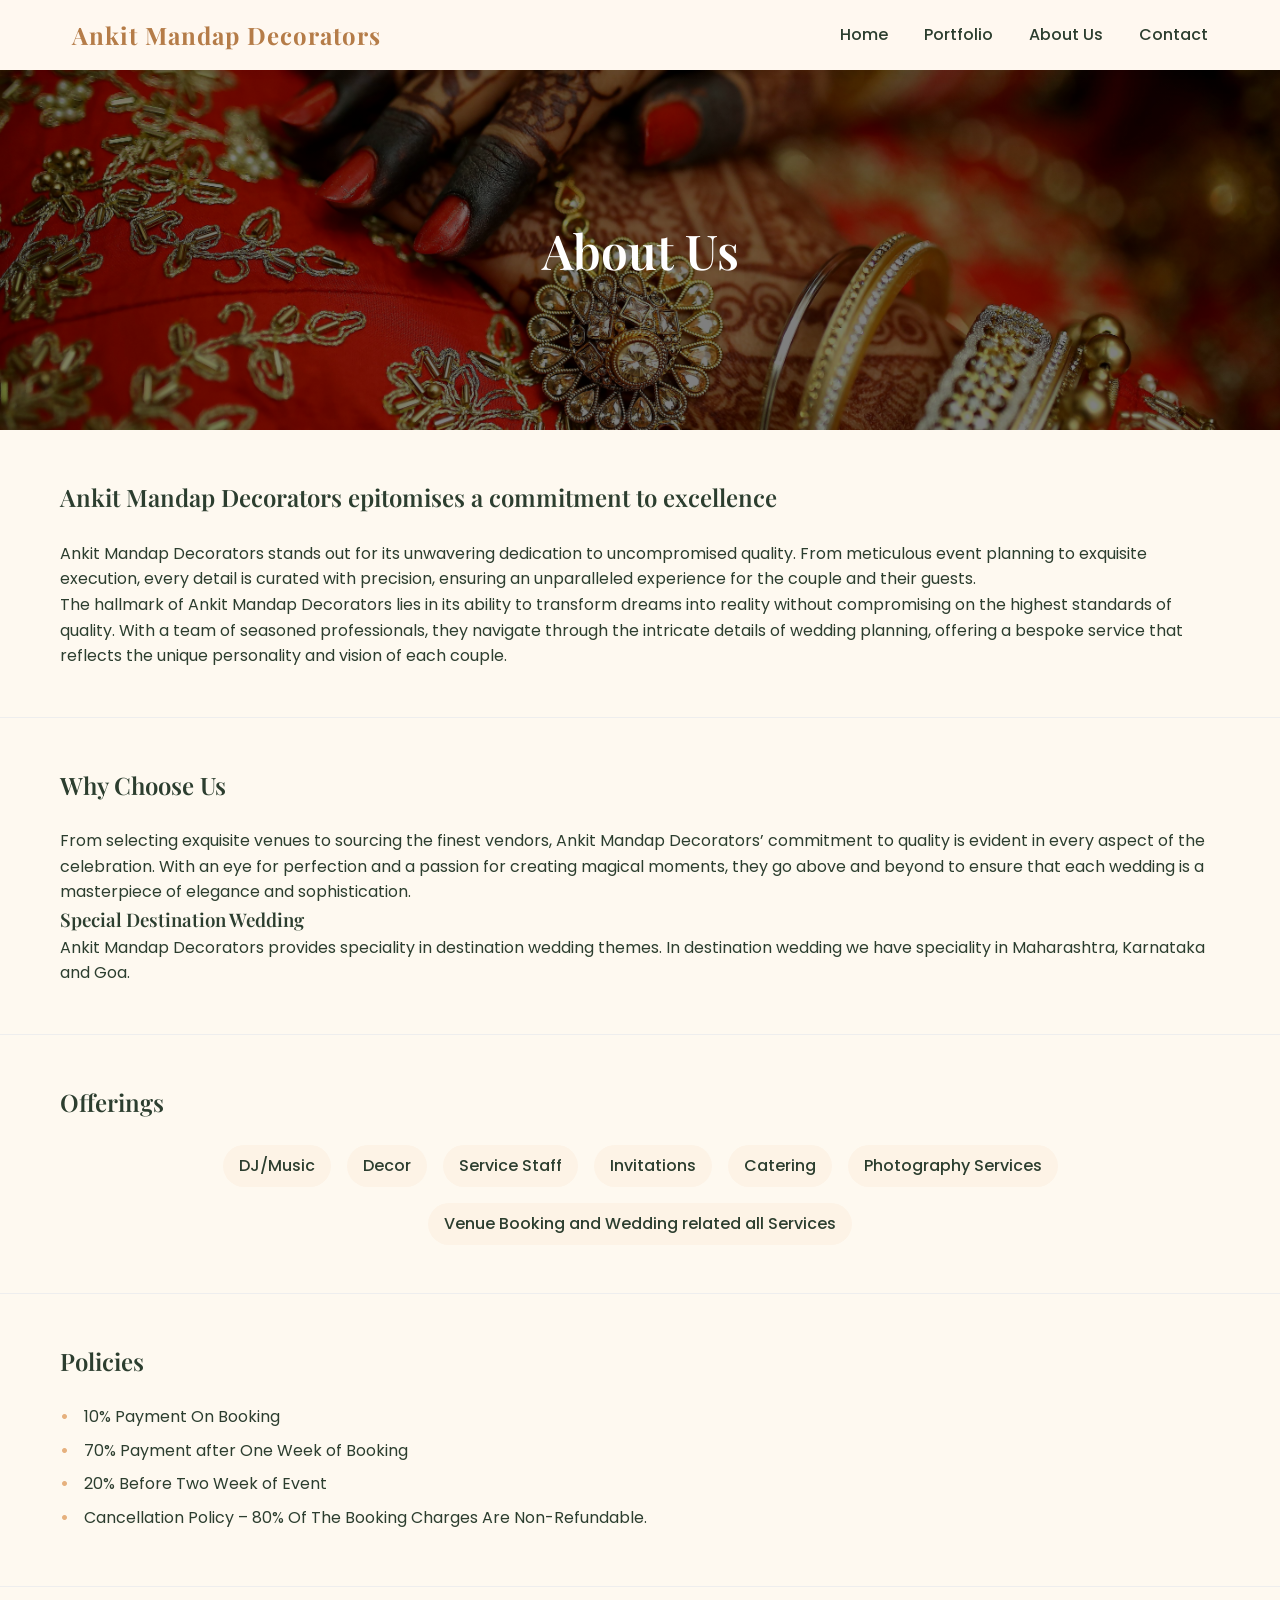
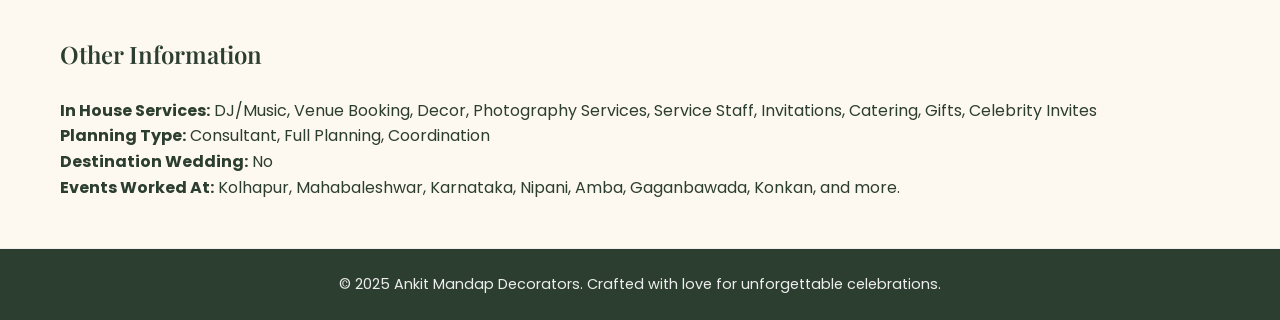
==== about.html @ 356655b7 "Initial commit" ====
<!DOCTYPE html>
<html lang="en">
<head>
    <meta charset="UTF-8">
    <meta name="viewport" content="width=device-width, initial-scale=1.0">
    <title>About Us | Ankit Mandap Decorators</title>
    <link rel="stylesheet" href="style.css">
    <link href="https://fonts.googleapis.com/css2?family=Playfair+Display:wght@400;600;700&family=Poppins:wght@300;400;500;600&display=swap" rel="stylesheet">
    <link rel="stylesheet" href="https://cdnjs.cloudflare.com/ajax/libs/font-awesome/6.0.0-beta3/css/all.min.css">
    <link rel="icon" href="assets/favicon.ico">
</head>
<body>
    <header>
        <nav>
            <div class="logo">Ankit Mandap Decorators</div>
            <div class="menu-icon" id="menuIcon">
                <i class="fas fa-bars"></i>
            </div>
            <div class="nav-links" id="navLinks">
                <a href="index.html">Home</a>
                <a href="portfolio.html">Portfolio</a>
                <a href="about.html">About Us</a>
                <a href="contact.html">Contact</a>
            </div>
        </nav>
    </header>

    <main>
        <section class="page-hero">
            <div class="container">
                <h1>About Us</h1>
            </div>
        </section>

        <section class="about-intro">
            <div class="container">
                <h2>Ankit Mandap Decorators epitomises a commitment to excellence</h2>
                <p>Ankit Mandap Decorators stands out for its unwavering dedication to uncompromised quality. From meticulous event planning to exquisite execution, every detail is curated with precision, ensuring an unparalleled experience for the couple and their guests.</p>
                <p>The hallmark of Ankit Mandap Decorators lies in its ability to transform dreams into reality without compromising on the highest standards of quality. With a team of seasoned professionals, they navigate through the intricate details of wedding planning, offering a bespoke service that reflects the unique personality and vision of each couple.</p>
            </div>
        </section>

        <section class="why-choose">
            <div class="container">
                <h2>Why Choose Us</h2>
                <p>From selecting exquisite venues to sourcing the finest vendors, Ankit Mandap Decorators’ commitment to quality is evident in every aspect of the celebration. With an eye for perfection and a passion for creating magical moments, they go above and beyond to ensure that each wedding is a masterpiece of elegance and sophistication.</p>
                <h3>Special Destination Wedding</h3>
                <p>Ankit Mandap Decorators provides speciality in destination wedding themes. In destination wedding we have speciality in Maharashtra, Karnataka and Goa.</p>
            </div>
        </section>

        <section class="offerings">
            <div class="container">
                <h2>Offerings</h2>
                <div class="offerings-grid">
                    <span>DJ/Music</span><span>Decor</span><span>Service Staff</span>
                    <span>Invitations</span><span>Catering</span><span>Photography Services</span>
                    <span>Venue Booking and Wedding related all Services</span>
                </div>
            </div>
        </section>

        <section class="policies">
            <div class="container">
                <h2>Policies</h2>
                <ul>
                    <li>10% Payment On Booking</li>
                    <li>70% Payment after One Week of Booking</li>
                    <li>20% Before Two Week of Event</li>
                    <li>Cancellation Policy – 80% Of The Booking Charges Are Non-Refundable.</li>
                </ul>
            </div>
        </section>

        <section class="other-info">
            <div class="container">
                <h2>Other Information</h2>
                <p><strong>In House Services:</strong> DJ/Music, Venue Booking, Decor, Photography Services, Service Staff, Invitations, Catering, Gifts, Celebrity Invites</p>
                <p><strong>Planning Type:</strong> Consultant, Full Planning, Coordination</p>
                <p><strong>Destination Wedding:</strong> No</p>
                <p><strong>Events Worked At:</strong> Kolhapur, Mahabaleshwar, Karnataka, Nipani, Amba, Gaganbawada, Konkan, and more.</p>
            </div>
        </section>
    </main>

    <footer>
        <p>&copy; 2025 Ankit Mandap Decorators. Crafted with love for unforgettable celebrations.</p>
    </footer>

    <script src="script.js"></script>
</body>
</html>
---- style.css ----
/* style.css */
* {
    margin: 0;
    padding: 0;
    box-sizing: border-box;
}

body {
    font-family: 'Poppins', sans-serif;
    line-height: 1.6;
    color: #2c3e2f;
    background-color: #fef9f0;
    overflow-x: hidden;
}

h1, h2, h3 {
    font-family: 'Playfair Display', serif;
    font-weight: 600;
}

.container {
    max-width: 1200px;
    margin: 0 auto;
    padding: 0 20px;
}

/* ===== Header & Navigation ===== */
header {
    background: #fff8f0;
    box-shadow: 0 2px 10px rgba(0,0,0,0.05);
    position: sticky;
    top: 0;
    z-index: 100;
}
nav {
    display: flex;
    justify-content: space-between;
    align-items: center;
    padding: 1rem 2rem;
    max-width: 1200px;
    margin: 0 auto;
}
.logo {
    font-size: 1.5rem;
    font-weight: bold;
    font-family: 'Playfair Display', serif;
    color: #b57c48;
    letter-spacing: 1px;
}
.nav-links a {
    margin-left: 2rem;
    text-decoration: none;
    color: #2c3e2f;
    font-weight: 500;
    transition: color 0.3s ease;
}
.nav-links a:hover {
    color: #e6b17e;
}
.menu-icon {
    display: none;
    font-size: 1.8rem;
    cursor: pointer;
}

/* ===== Hero Section ===== */
.hero {
    background: linear-gradient(rgba(0,0,0,0.4), rgba(0,0,0,0.4)), url('assets/images/hero-bg.jpg') center/cover no-repeat;
    height: 85vh;
    display: flex;
    align-items: center;
    text-align: center;
    color: white;
}
.hero-content {
    width: 100%;
    animation: fadeInUp 1s ease-out;
}
.hero h1 {
    font-size: 3.5rem;
    margin-bottom: 1rem;
    letter-spacing: 1px;
}
.hero p {
    font-size: 1.2rem;
    margin-bottom: 2rem;
}
.btn {
    display: inline-block;
    background: #e6b17e;
    color: white;
    padding: 12px 30px;
    border-radius: 40px;
    text-decoration: none;
    font-weight: 600;
    transition: all 0.3s ease;
    border: none;
    cursor: pointer;
}
.btn:hover {
    background: #c97e3a;
    transform: translateY(-3px);
    box-shadow: 0 5px 15px rgba(0,0,0,0.2);
}

/* ===== Services Section ===== */
.services {
    padding: 4rem 0;
    background: #fff;
}
.service-grid {
    display: flex;
    flex-wrap: wrap;
    justify-content: center;
    gap: 2rem;
}
.service-card {
    text-align: center;
    flex: 1 1 150px;
    max-width: 150px;
    transition: transform 0.3s ease;
}
.service-card:hover {
    transform: translateY(-5px);
}
.service-card .icon {
    background: #fdf3e6;
    width: 100px;
    height: 100px;
    line-height: 100px;
    border-radius: 50%;
    margin: 0 auto 1rem;
    font-size: 2.5rem;
    color: #b57c48;
    transition: all 0.3s ease;
}
.service-card:hover .icon {
    background: #e6b17e;
    color: white;
    transform: scale(1.05);
}
.service-card h3 {
    font-size: 1.2rem;
    font-weight: 600;
}

/* ===== Ideas Section ===== */
.ideas {
    background: #fdf3e6;
    padding: 4rem 0;
    text-align: center;
}
.ideas h2 {
    margin-bottom: 1rem;
}
.ideas p {
    max-width: 700px;
    margin: 0 auto;
    font-size: 1.1rem;
}

/* ===== Testimonials ===== */
.testimonials {
    padding: 4rem 0;
    background: #fff;
}
.testimonial-grid {
    display: grid;
    grid-template-columns: repeat(auto-fit, minmax(320px, 1fr));
    gap: 2rem;
}
.testimonial-card {
    background: #fffaf5;
    padding: 1.5rem;
    border-radius: 20px;
    box-shadow: 0 5px 15px rgba(0,0,0,0.05);
    transition: all 0.3s ease;
}
.testimonial-card:hover {
    transform: translateY(-5px);
    box-shadow: 0 10px 25px rgba(0,0,0,0.1);
}
.testimonial-card h4 {
    font-size: 1.2rem;
    margin-bottom: 0.2rem;
}
.testimonial-card .date {
    color: #b57c48;
    font-size: 0.8rem;
    margin-bottom: 1rem;
    display: inline-block;
}
.testimonial-card p {
    font-style: italic;
    margin-bottom: 1rem;
    color: #4a5b4a;
}
.read-more {
    color: #e6b17e;
    text-decoration: none;
    font-weight: 500;
    cursor: pointer;
    transition: color 0.3s;
}
.read-more:hover {
    color: #b57c48;
}

/* ===== Stats Section ===== */
.stats {
    background: #e6b17e;
    color: white;
    padding: 3rem 0;
    text-align: center;
}
.stats-grid {
    display: flex;
    flex-wrap: wrap;
    justify-content: space-around;
    gap: 2rem;
}
.stat-item {
    flex: 1;
    min-width: 150px;
}
.stat-number {
    font-size: 2.5rem;
    font-weight: 700;
    font-family: 'Playfair Display', serif;
}
.stat-label {
    font-size: 1rem;
    letter-spacing: 1px;
}

/* ===== Contact Section (homepage) ===== */
.contact {
    padding: 4rem 0;
    background: #fff8f0;
}
.contact-grid {
    display: flex;
    flex-wrap: wrap;
    gap: 2rem;
    justify-content: space-between;
}
.contact-info {
    flex: 1;
    min-width: 250px;
}
.contact-info p {
    margin: 1rem 0;
    display: flex;
    align-items: center;
    gap: 10px;
}
.contact-form {
    flex: 1;
    min-width: 250px;
}
.contact-form input, .contact-form textarea {
    width: 100%;
    padding: 12px;
    margin-bottom: 1rem;
    border: 1px solid #ddd;
    border-radius: 8px;
    font-family: inherit;
    transition: border-color 0.3s;
}
.contact-form input:focus, .contact-form textarea:focus {
    outline: none;
    border-color: #e6b17e;
}
.contact-form button {
    background: #b57c48;
    color: white;
    border: none;
    padding: 12px 20px;
    border-radius: 40px;
    cursor: pointer;
    font-weight: 600;
    transition: background 0.3s;
}
.contact-form button:hover {
    background: #c97e3a;
}

/* ===== Footer ===== */
footer {
    background: #2c3e2f;
    color: #eee;
    text-align: center;
    padding: 1.5rem;
    font-size: 0.9rem;
}

/* ===== About Page Specific Styles ===== */
.page-hero {
    background: linear-gradient(rgba(0,0,0,0.5), rgba(0,0,0,0.5)), url('assets/images/about-hero.jpg') center/cover no-repeat;
    height: 40vh;
    display: flex;
    align-items: center;
    justify-content: center;
    text-align: center;
    color: white;
}
.page-hero h1 {
    font-size: 3rem;
}
.about-intro, .why-choose, .offerings, .policies, .other-info {
    padding: 3rem 0;
    border-bottom: 1px solid #eee;
}
.about-intro h2, .why-choose h2, .offerings h2, .policies h2, .other-info h2 {
    margin-bottom: 1.5rem;
}
.offerings-grid {
    display: flex;
    flex-wrap: wrap;
    gap: 1rem;
    justify-content: center;
}
.offerings-grid span {
    background: #fdf3e6;
    padding: 0.5rem 1rem;
    border-radius: 30px;
    font-weight: 500;
}
.policies ul {
    list-style: none;
}
.policies li {
    margin-bottom: 0.5rem;
    position: relative;
    padding-left: 1.5rem;
}
.policies li::before {
    content: "•";
    color: #e6b17e;
    font-weight: bold;
    position: absolute;
    left: 0;
}

/* ===== Portfolio Page Styles ===== */
.portfolio-section {
    padding: 4rem 0;
}
.tab-buttons {
    text-align: center;
    margin-bottom: 2rem;
}
.tab-btn {
    background: none;
    border: none;
    font-size: 1.2rem;
    margin: 0 1rem;
    padding: 0.5rem 1rem;
    cursor: pointer;
    border-bottom: 2px solid transparent;
    transition: all 0.3s;
}
.tab-btn.active {
    border-bottom-color: #e6b17e;
    color: #e6b17e;
}
.tab-content {
    display: none;
    animation: fadeIn 0.5s ease;
}
.tab-content.active {
    display: block;
}
.photo-gallery, .video-grid {
    display: grid;
    grid-template-columns: repeat(auto-fill, minmax(280px, 1fr));
    gap: 1.5rem;
}
.photo-gallery img {
    width: 100%;
    height: 250px;
    object-fit: cover;
    border-radius: 10px;
    transition: transform 0.3s ease, box-shadow 0.3s;
    cursor: pointer;
}
.photo-gallery img:hover {
    transform: scale(1.03);
    box-shadow: 0 10px 20px rgba(0,0,0,0.2);
}
video {
    width: 100%;
    border-radius: 10px;
    outline: none;
}

/* ===== Contact Page Specific ===== */
.contact-page {
    padding: 4rem 0;
}
.contact-page h1 {
    text-align: center;
    margin-bottom: 2rem;
}
.contact-details {
    background: #fffaf5;
    padding: 2rem;
    border-radius: 20px;
}
.contact-details h2 {
    margin-top: 1rem;
    margin-bottom: 0.5rem;
}
.contact-details p, .contact-details address {
    margin-bottom: 0.5rem;
    font-style: normal;
}
.map {
    margin-top: 2rem;
    border-radius: 10px;
    overflow: hidden;
}

/* ===== Animations ===== */
@keyframes fadeInUp {
    from {
        opacity: 0;
        transform: translateY(30px);
    }
    to {
        opacity: 1;
        transform: translateY(0);
    }
}
@keyframes fadeIn {
    from { opacity: 0; }
    to { opacity: 1; }
}

/* ===== Responsive Design ===== */
@media (max-width: 768px) {
    nav {
        flex-wrap: wrap;
    }
    .nav-links {
        display: none;
        width: 100%;
        flex-direction: column;
        text-align: center;
        padding: 1rem 0;
    }
    .nav-links.active {
        display: flex;
    }
    .nav-links a {
        margin: 0.5rem 0;
    }
    .menu-icon {
        display: block;
    }
    .hero h1 {
        font-size: 2.2rem;
    }
    h2 {
        font-size: 1.8rem;
    }
    .service-card {
        flex: 1 1 100px;
    }
    .testimonial-grid {
        grid-template-columns: 1fr;
    }
    .contact-grid {
        flex-direction: column;
    }
    .page-hero h1 {
        font-size: 2rem;
    }
    .offerings-grid {
        gap: 0.8rem;
    }
}
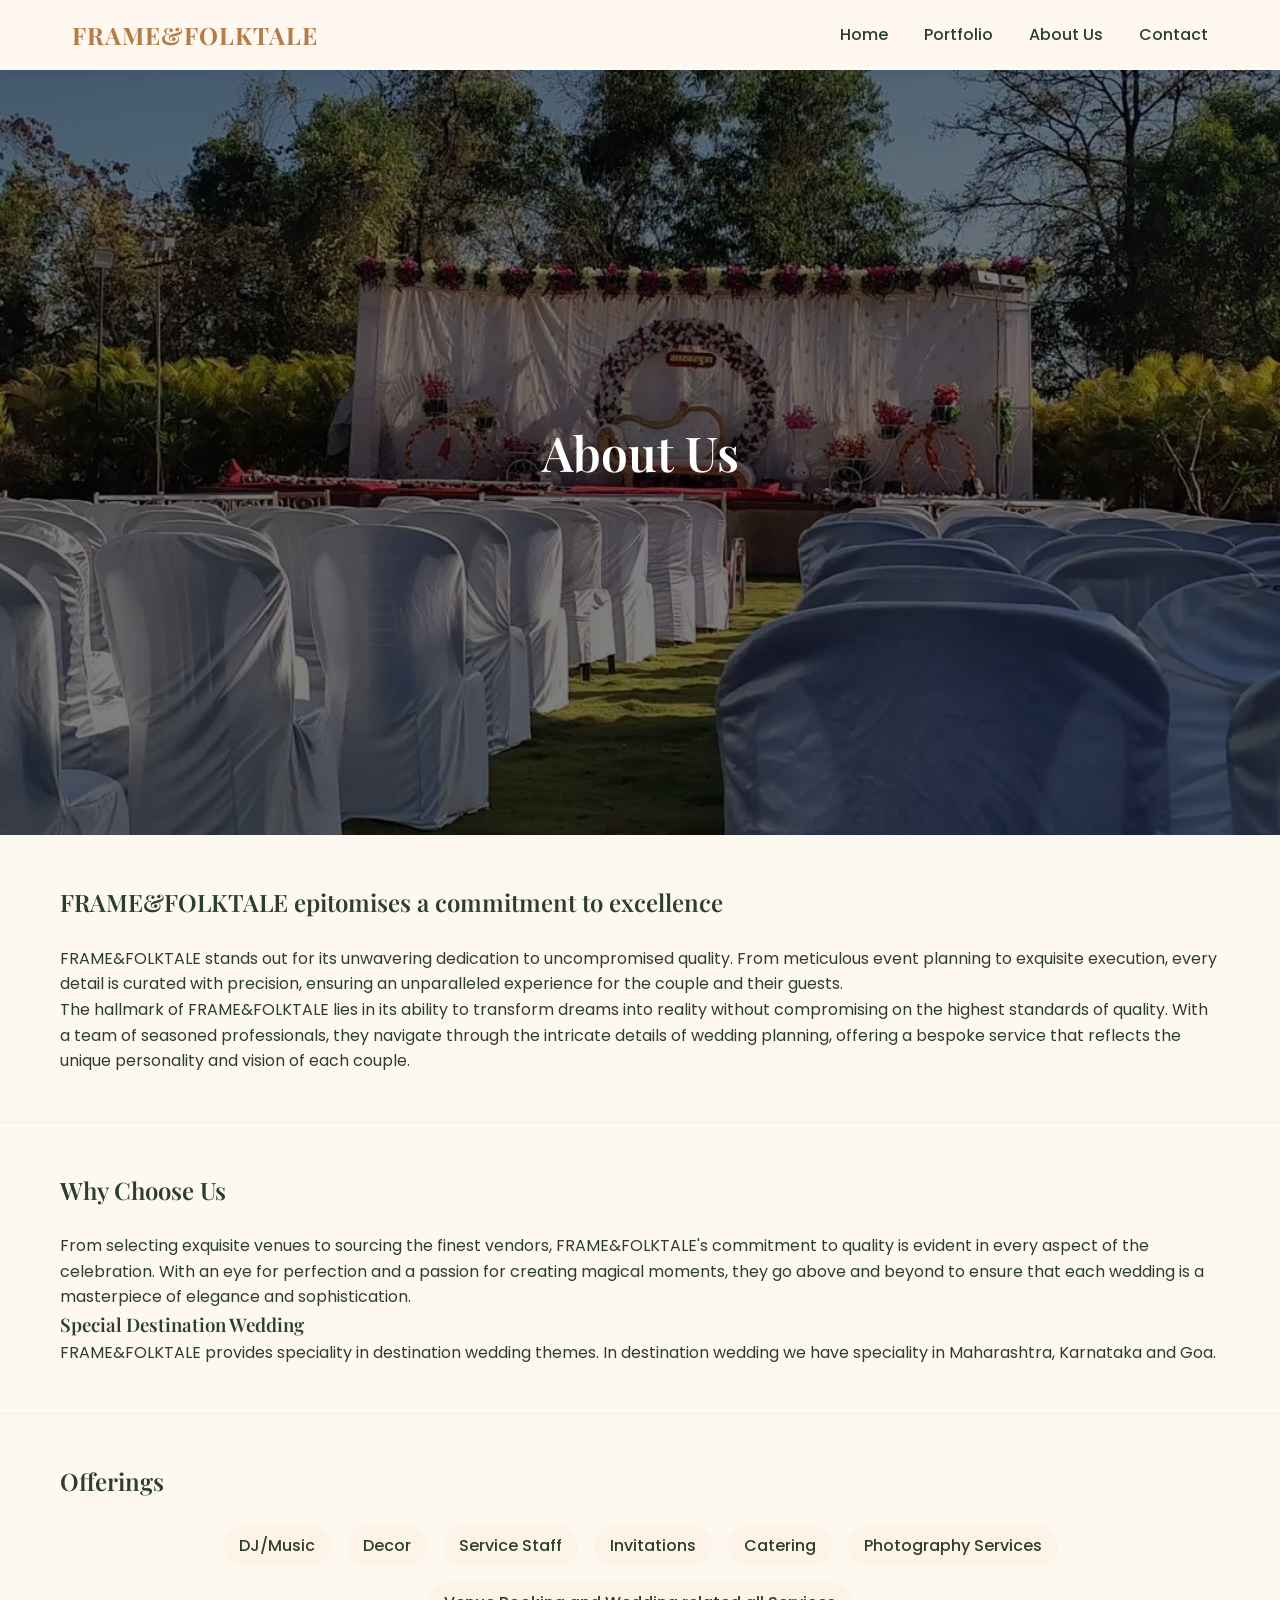
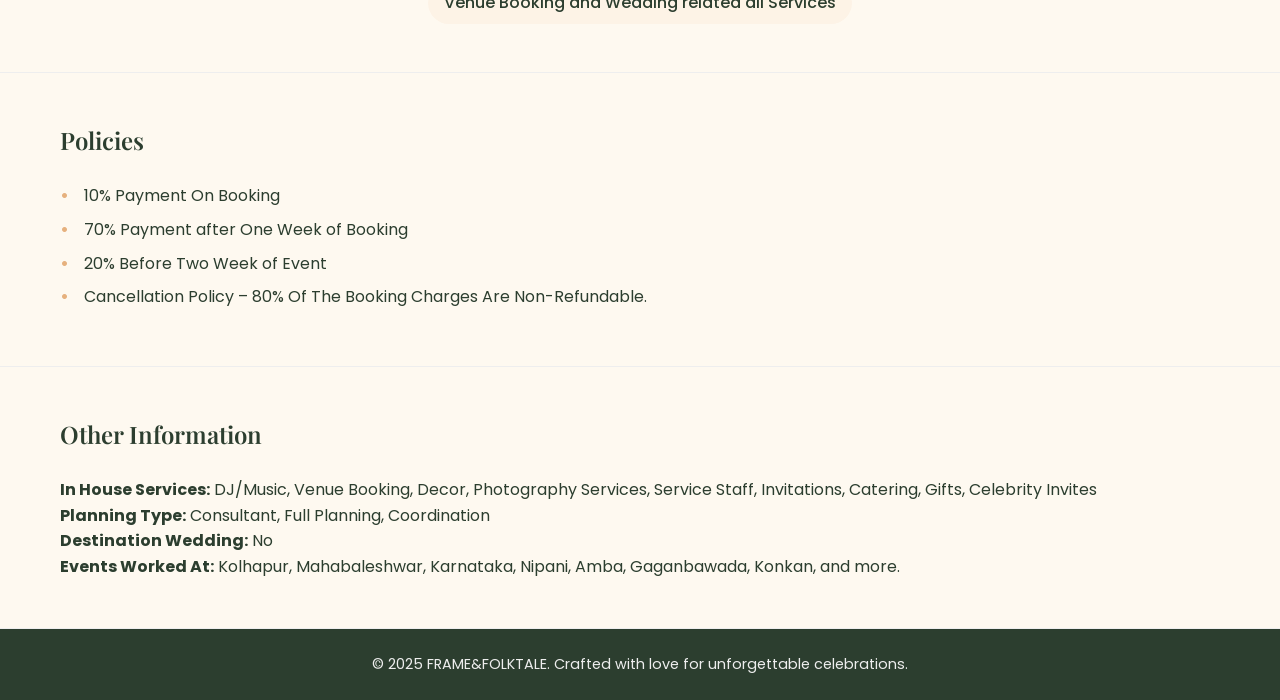
==== commit 07ad1a8d: "Rebrand to FRAME&FOLKTALE and resolve merge conflicts and added images" ====
--- a/about.html
+++ b/about.html
@@ -3,7 +3,7 @@
 <head>
     <meta charset="UTF-8">
     <meta name="viewport" content="width=device-width, initial-scale=1.0">
-    <title>About Us | Ankit Mandap Decorators</title>
+    <title>About Us | FRAME&FOLKTALE</title>
     <link rel="stylesheet" href="style.css">
     <link href="https://fonts.googleapis.com/css2?family=Playfair+Display:wght@400;600;700&family=Poppins:wght@300;400;500;600&display=swap" rel="stylesheet">
     <link rel="stylesheet" href="https://cdnjs.cloudflare.com/ajax/libs/font-awesome/6.0.0-beta3/css/all.min.css">
@@ -12,7 +12,7 @@
 <body>
     <header>
         <nav>
-            <div class="logo">Ankit Mandap Decorators</div>
+            <div class="logo">FRAME&FOLKTALE</div>
             <div class="menu-icon" id="menuIcon">
                 <i class="fas fa-bars"></i>
             </div>
@@ -34,18 +34,18 @@
 
         <section class="about-intro">
             <div class="container">
-                <h2>Ankit Mandap Decorators epitomises a commitment to excellence</h2>
-                <p>Ankit Mandap Decorators stands out for its unwavering dedication to uncompromised quality. From meticulous event planning to exquisite execution, every detail is curated with precision, ensuring an unparalleled experience for the couple and their guests.</p>
-                <p>The hallmark of Ankit Mandap Decorators lies in its ability to transform dreams into reality without compromising on the highest standards of quality. With a team of seasoned professionals, they navigate through the intricate details of wedding planning, offering a bespoke service that reflects the unique personality and vision of each couple.</p>
+                <h2>FRAME&FOLKTALE epitomises a commitment to excellence</h2>
+                <p>FRAME&FOLKTALE stands out for its unwavering dedication to uncompromised quality. From meticulous event planning to exquisite execution, every detail is curated with precision, ensuring an unparalleled experience for the couple and their guests.</p>
+                <p>The hallmark of FRAME&FOLKTALE lies in its ability to transform dreams into reality without compromising on the highest standards of quality. With a team of seasoned professionals, they navigate through the intricate details of wedding planning, offering a bespoke service that reflects the unique personality and vision of each couple.</p>
             </div>
         </section>
 
         <section class="why-choose">
             <div class="container">
                 <h2>Why Choose Us</h2>
-                <p>From selecting exquisite venues to sourcing the finest vendors, Ankit Mandap Decorators’ commitment to quality is evident in every aspect of the celebration. With an eye for perfection and a passion for creating magical moments, they go above and beyond to ensure that each wedding is a masterpiece of elegance and sophistication.</p>
+                <p>From selecting exquisite venues to sourcing the finest vendors, FRAME&FOLKTALE's commitment to quality is evident in every aspect of the celebration. With an eye for perfection and a passion for creating magical moments, they go above and beyond to ensure that each wedding is a masterpiece of elegance and sophistication.</p>
                 <h3>Special Destination Wedding</h3>
-                <p>Ankit Mandap Decorators provides speciality in destination wedding themes. In destination wedding we have speciality in Maharashtra, Karnataka and Goa.</p>
+                <p>FRAME&FOLKTALE provides speciality in destination wedding themes. In destination wedding we have speciality in Maharashtra, Karnataka and Goa.</p>
             </div>
         </section>
 
@@ -84,7 +84,7 @@
     </main>
 
     <footer>
-        <p>&copy; 2025 Ankit Mandap Decorators. Crafted with love for unforgettable celebrations.</p>
+        <p>&copy; 2025 FRAME&FOLKTALE. Crafted with love for unforgettable celebrations.</p>
     </footer>
 
     <script src="script.js"></script>
--- a/style.css
+++ b/style.css
@@ -296,8 +296,8 @@
 
 /* ===== About Page Specific Styles ===== */
 .page-hero {
-    background: linear-gradient(rgba(0,0,0,0.5), rgba(0,0,0,0.5)), url('assets/images/about-hero.jpg') center/cover no-repeat;
-    height: 40vh;
+    background: linear-gradient(rgba(0,0,0,0.5), rgba(0,0,0,0.5)), url('assets/images/gallery21.jpeg') center/cover no-repeat;
+    height: 85vh;
     display: flex;
     align-items: center;
     justify-content: center;
